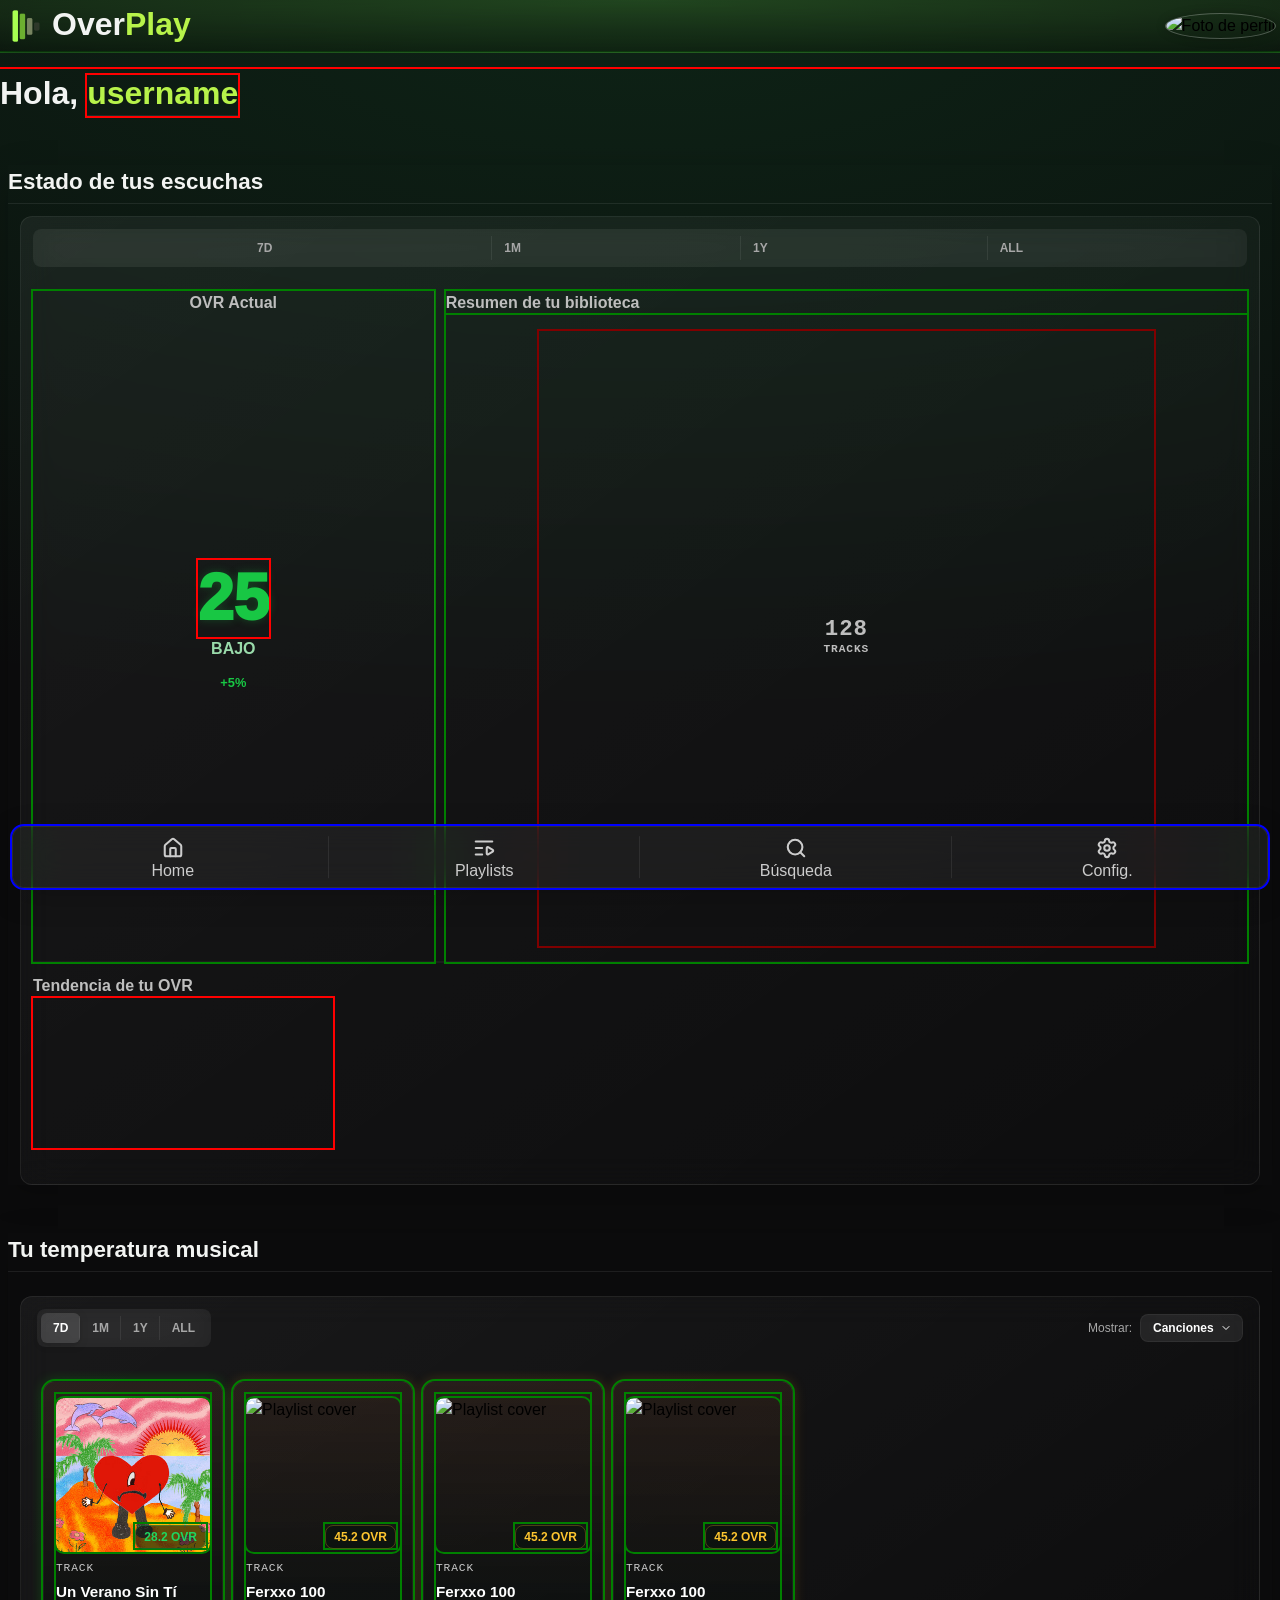
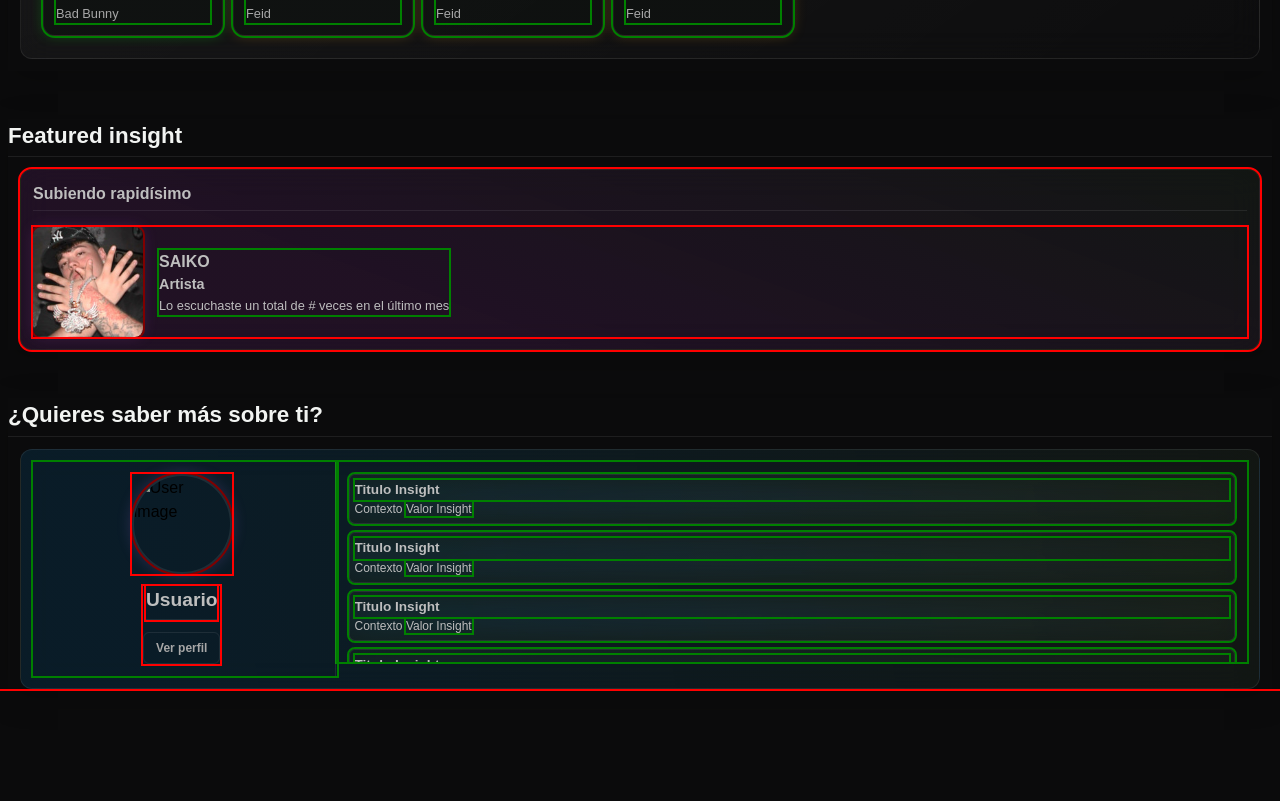
==== app/index.html @ 4d19c078 "feat: add ngrok HTTPS hosting and PWA support" ====
<!DOCTYPE html>
<html lang="es">

<head>
    <meta charset="UTF-8">
    <meta name="viewport" content="width=device-width, initial-scale=1.0">
    <title>OverPlay</title>
    <link rel="icon" href="data/icons/logo.png">

    <!-- iOS: icono para "Añadir a inicio" -->
    <link rel="apple-touch-icon" href="data/icons/logo-touch.png">
    <meta name="apple-mobile-web-app-capable" content="yes">
    <meta name="apple-mobile-web-app-status-bar-style" content="black">

    <!-- Android/Chrome: usa manifest -->
    <link rel="manifest" href="manifest.json">
    <meta name="theme-color" content="#0B0D0C">
    <meta name="mobile-web-app-capable" content="yes">

    <link rel="stylesheet" href="css/main.css?v=2.0">
    <!-- <link rel="stylesheet" href="https://cdnjs.cloudflare.com/ajax/libs/font-awesome/6.0.0/css/all.min.css"> -->
    <link href="https://fonts.googleapis.com/css2?family=Space+Grotesk:wght@500;800&display=swap" rel="stylesheet">
    <script src="https://cdn.jsdelivr.net/npm/chart.js"></script>
    <script src="js/script.js" defer></script>
</head>

<body>
    <section id="welcome-screen" class="screen">
        <!-- Pantalla de bienvenida. Se muestra solo al iniciar la app y sobre el contenido principal, por ello see deja fuera de app-container -->
        <div class="welcome-container">
            <div class="welcome-content">
                <h1>OverPlay</h1>
                <p>Control de Fatiga Musical</p>
                <button id="login-btn">Iniciar Sesión</button>
            </div>
        </div>
    </section>

    <div class="app-container"> <!-- Contenedor de todo el layout de la app -->
        <header>
            <div class="header-logo">
                <img src="./data/icons/logo-header.png" alt="OverPlay">
                <h1>Over<span class="brand">Play</span></h1>
            </div>
            <div class="header-profile">
                <img src="./data/user-profile.jpg" alt="Foto de perfil">
            </div>
        </header>
        <main>
            <section id="home-screen" class="screen active"> <!-- Pantalla de inicio -->
                <h1>Hola, <span id="user-name-h1" class="user-name">username</span></h1>
                <!-- Aquí irá el contenido de la pantalla de inicio -->
                <div id="overview" class="widget">
                    <h2>Estado de tus escuchas</h2>
                    <div class="overview-container">
                        <div id="overview-time-range" class="time-range-buttons">
                            <button class="time-range-btn" data-range="7d">7D</button>
                            <button class="time-range-btn" data-range="1m">1M</button>
                            <button class="time-range-btn" data-range="1y">1Y</button>
                            <button class="time-range-btn" data-range="all">ALL</button>
                        </div>
                        <div class="overview-grid">
                            <div class="ovr-overview"> <!-- Resumen del OVR -->
                                <h3>OVR Actual</h3>
                                <div class="ovr-overview-content"> <!-- OVR SCORE y descripción-->
                                    <span id="ovr-overview-score">25</span>
                                    <h4 id="ovr-overview-status">BAJO</h4>
                                    <span id="ovr-overview-evolution" class="tag"> +5%</span>
                                </div>
                            </div>

                            <div class="library-summary"> <!-- Resumen de la biblioteca del usuario -->
                                <h3>Resumen de tu biblioteca</h3>
                                <div class="library-graph">
                                    <div id="library-graph-label" class="label">
                                        <span id="library-graph-value">128</span>
                                        <span>tracks</span>
                                    </div>
                                    <!-- Gráfica de la biblioteca (grafico de tartas) -->
                                    <canvas id="library-graph-canvas"></canvas>
                                    <script>
                                        const libraryCtx = document
                                            .getElementById('library-graph-canvas')
                                            .getContext('2d');

                                        new Chart(libraryCtx, {
                                            type: 'doughnut',

                                            data: {
                                                labels: [
                                                    'Discovery',
                                                    'Fresh',
                                                    'Warning',
                                                    'Overplayed'
                                                ],

                                                datasets: [{
                                                    data: [2, 27, 19, 12],
                                                    borderWidth: 0.5,
                                                    backgroundColor: [
                                                        '#88dfff',
                                                        '#8aff99',
                                                        '#ffc952',
                                                        '#ff5353'
                                                    ],
                                                    borderColor: '#1a1a1a'

                                                }]
                                            },

                                            options: {
                                                responsive: true,
                                                maintainAspectRatio: false,

                                                plugins: {
                                                    legend: false
                                                }
                                            }
                                        });
                                    </script>
                                </div>
                            </div>

                        </div>

                        <div class="ovr-overview-graph"> <!-- Tendencia del OVR -->
                            <h3>Tendencia de tu OVR</h3>
                            <canvas id="ovr-overview-graph-canvas"></canvas>
                            <script>
                                const ovrCtx = document
                                    .getElementById('ovr-overview-graph-canvas')
                                    .getContext('2d');

                                new Chart(ovrCtx, {
                                    type: 'line',

                                    data: {
                                        labels: [
                                            '18 Ago',
                                            '19 Ago',
                                            '20 Ago',
                                            '21 Ago',
                                            '22 Ago',
                                            '23 Ago',
                                            '24 Ago',
                                            '25 Ago',
                                            '26 Ago',
                                            '27 Ago'
                                        ],

                                        datasets: [{
                                            label: 'OVR',
                                            data: [12, 53, 69, 73, 59, 41, 35, 28, 19, 25],

                                            borderWidth: 1,
                                            pointRadius: 3,
                                            pointHoverRadius: 5,

                                            tension: 0.2,

                                            fill: true
                                        }]
                                    },

                                    options: {
                                        responsive: true,
                                        maintainAspectRatio: false,

                                        scales: {
                                            y: {
                                                min: 0,
                                                max: 100
                                            }
                                        },

                                        plugins: {
                                            legend: {
                                                display: false
                                            }
                                        }
                                    }
                                });
                            </script>
                        </div>

                    </div>
                </div>

                <div id="musical-temperature" class="widget">
                    <h2>Tu temperatura musical</h2>
                    <div class="musical-temperature-content">
                        <div class="musical-temperature-controls">
                            <div id="mt-time-range" class="time-range-buttons">
                                <button class="time-range-btn active" data-range="7d">7D</button>
                                <button class="time-range-btn" data-range="1m">1M</button>
                                <button class="time-range-btn" data-range="1y">1Y</button>
                                <button class="time-range-btn" data-range="all">ALL</button>
                            </div>
                            <div class="musical-temperature-sort-button">
                                <label for="temperature-type">Mostrar:</label>

                                <select id="temperature-type">
                                    <option value="tracks">Canciones</option>
                                    <option value="artists">Artistas</option>
                                    <option value="albums">Álbumes</option>
                                </select>
                            </div>
                        </div>
                        <div class="carousel-container">
                            <!-- ESTOS ARTICLES SON TEMPORALES, JS COLOCARÁ LAS CARDS DESDE SU TEMPLATE CORRESPONDIENTE -->
                            <article class="media-card"> <!-- Placeholder playlist 1 -->
                                <div class="media-card-content">
                                    <div class="media-card-image">
                                        <div class="media-card-ovr">
                                            <span class="ovr-level">28.2 OVR</span>
                                        </div>
                                        <img src="./data/cover.jpg" alt="Playlist cover">
                                    </div>
                                    <span id="media-card-type" class="label">Track</span>
                                    <h3 class="media-card-title">Un Verano Sin Tí</h3>
                                    <p class="media-card-description">Bad Bunny</p>
                                </div>
                            </article>

                            <article id="warning" class="media-card"> <!-- Placeholder playlist 1 -->
                                <div class="media-card-content">
                                    <div class="media-card-image">
                                        <div class="media-card-ovr">
                                            <span class="ovr-level">45.2 OVR</span>
                                        </div>
                                        <img src="./data/cover2.jpg" alt="Playlist cover">
                                    </div>
                                    <span id="media-card-type" class="label">Track</span>
                                    <h3 class="media-card-title">Ferxxo 100</h3>
                                    <p class="media-card-description">Feid</p>
                                </div>
                            </article>
                            <article id="warning" class="media-card"> <!-- Placeholder playlist 1 -->
                                <div class="media-card-content">
                                    <div class="media-card-image">
                                        <div class="media-card-ovr">
                                            <span class="ovr-level">45.2 OVR</span>
                                        </div>
                                        <img src="./data/cover2.jpg" alt="Playlist cover">
                                    </div>
                                    <span id="media-card-type" class="label">Track</span>
                                    <h3 class="media-card-title">Ferxxo 100</h3>
                                    <p class="media-card-description">Feid</p>
                                </div>
                            </article>
                            <article id="warning" class="media-card"> <!-- Placeholder playlist 1 -->
                                <div class="media-card-content">
                                    <div class="media-card-image">
                                        <div class="media-card-ovr">
                                            <span class="ovr-level">45.2 OVR</span>
                                        </div>
                                        <img src="./data/cover2.jpg" alt="Playlist cover">
                                    </div>
                                    <span id="media-card-type" class="label">Track</span>
                                    <h3 class="media-card-title">Ferxxo 100</h3>
                                    <p class="media-card-description">Feid</p>
                                </div>
                            </article>
                        </div>
                    </div>
                </div>

                <div id="featured-insight" class="widget">
                    <h2>Featured insight</h2>
                    <div class="featured-insight-content">
                        <h3 class="featured-insight-title">Subiendo rapidísimo</h3>
                        <div class="featured-insight-info">
                            <div class="featured-insight-cover">
                                <img src="./data/artist.jpg" alt="Album/Playlist cover">
                            </div>
                            <div class="featured-insight-data">
                                <span class="featured-insight-data-title">SAIKO</span>
                                <span class="featured-insight-data-subtitle">Artista</span>
                                <span class="featured-insight-data-detail-1">Lo escuchaste un total de # veces en el
                                    último mes</span>
                                <!-- <button>Ver más</button> -->
                            </div>
                        </div>

                    </div>
                </div>

                <div id="profile-widget" class="widget">
                    <h2>¿Quieres saber más sobre ti?</h2>
                    <div class="profile-widget-content">
                        <div class="user-resume">
                            <div class="user-resume-image">
                                <img src="./data/user-profile.jpg" alt="User image">
                            </div>
                            <div class="user-resume-info">
                                <h3 class="user-resume-name user-name">Usuario</h3>
                                <button class="">Ver perfil</button>
                            </div>
                        </div>
                        <div class="user-insights">
                            <!-- ESTOS ARTICLES SON TEMPORALES, JS COLOCARÁ LAS CARDS DESDE SU TEMPLATE CORRESPONDIENTE -->
                            <article class="mini-insight">
                                <span class="insight-title">Titulo Insight</span>
                                <div class="insight-content">
                                    <span class="insight-context">Contexto</span>
                                    <span class="insight-value">Valor Insight</span>
                                </div>
                            </article>
                            <article class="mini-insight">
                                <span class="insight-title">Titulo Insight</span>
                                <div class="insight-content">
                                    <span class="insight-context">Contexto</span>
                                    <span class="insight-value">Valor Insight</span>
                                </div>
                            </article>
                            <article class="mini-insight">
                                <span class="insight-title">Titulo Insight</span>
                                <div class="insight-content">
                                    <span class="insight-context">Contexto</span>
                                    <span class="insight-value">Valor Insight</span>
                                </div>
                            </article>
                            <article class="mini-insight">
                                <span class="insight-title">Titulo Insight</span>
                                <div class="insight-content">
                                    <span class="insight-context">Contexto</span>
                                    <span class="insight-value">Valor Insight</span>
                                </div>
                            </article>
                        </div>
                    </div>
                </div>

            </section>

            <section id="playlists-screen" class="screen"> <!-- Pantalla de playlists -->
                <h1>Tus Playlists</h1>
                <div class="playlists-content">
                    <!-- A continuación se dejan 2  placeholder playlist para maquetar -->

                    <article class="media-card"> <!-- Placeholder playlist 1 -->
                        <div class="media-card-content">
                            <div class="media-card-image">
                                <img src="" alt="Playlist cover">
                            </div>
                            <h3 class="media-card-title">Nombre playlist</h3>
                            <p class="media-card-description">Descripción playlist</p>
                        </div>
                        <div class="media-card-ovr">
                            <span class="ovr-level">OVR</span>
                            <canvas class="media-card-ovr-canvas"></canvas>
                        </div>
                    </article>

                    <article class="media-card"> <!-- Placeholder playlist 2 -->
                        <div class="media-card-content">
                            <div class="media-card-image">
                                <img src="" alt="Playlist cover">
                            </div>
                            <h3 class="media-card-title">Nombre playlist</h3>
                            <p class="media-card-description">Descripción playlist</p>
                        </div>
                        <div class="media-card-ovr">
                            <span class="ovr-level">OVR</span>
                            <canvas class="media-card-ovr-canvas"></canvas>
                        </div>
                    </article>

                    <template id="media-card-template">
                        <article class="media-card">
                            <div class="media-card-content">
                                <div class="media-card-image">
                                    <img src="" alt="Playlist cover">
                                </div>
                                <h3 class="media-card-title">Nombre playlist</h3>
                                <p class="media-card-description">Descripción playlist</p>
                            </div>
                            <div class="media-card-ovr">
                                <span class="ovr-level">OVR</span>
                                <canvas class="media-card-ovr-canvas"></canvas>
                            </div>
                        </article>
                    </template>
                </div>
            </section>

            <section id="search-screen" class="screen"> <!-- Pantalla de búsqueda -->
                <h1>Búsqueda</h1>
                <div class="search-box">
                    <input id="search-input" type="search" placeholder="Buscar">
                    <button id="search-btn">Buscar</button>
                </div>
                <div class="search-results-list">
                    <template id="search-result-template">
                        <article class="search-result">
                            <div class="search-result-image-wrapper">
                                <img class="search-result-image" src="" alt="">
                            </div>

                            <div class="search-result-info">
                                <h3 class="search-result-title">Titulo</h3>
                                <p class="search-result-subtitle">Subtitulo</p>
                                <span class="search-result-type">Tipo</span>
                            </div>

                            <div class="search-result-ovr">
                                <span class="ovr-level">OVR</span>
                            </div>
                        </article>
                    </template>

                    <!-- Placeholders de search result para la maquetación -->
                    <article class="search-result">
                        <div class="search-result-image-wrapper">
                            <img class="search-result-image" src="" alt="">
                        </div>

                        <div class="search-result-info">
                            <h3 class="search-result-title">Titulo</h3>
                            <p class="search-result-subtitle">Subtitulo</p>
                            <span class="search-result-type">Tipo</span>
                        </div>

                        <div class="search-result-ovr">
                            <span class="ovr-level">OVR</span>
                        </div>
                    </article>

                    <article class="search-result">
                        <div class="search-result-image-wrapper">
                            <img class="search-result-image" src="" alt="">
                        </div>

                        <div class="search-result-info">
                            <h3 class="search-result-title">Titulo</h3>
                            <p class="search-result-subtitle">Subtitulo</p>
                            <span class="search-result-type">Tipo</span>
                        </div>

                        <div class="search-result-ovr">
                            <span class="ovr-level">OVR</span>
                        </div>
                    </article>

                </div>
            </section>

            <section id="settings-screen" class="screen">
                <!-- Pantalla de configuración. Esta sección está totalmente en formato placeholder hasta que se implemente el backend-->
                <div class="settings-content">
                    <h1 class="settings-main-title">Configuración</h1>


                    <div id="settings-account" class="widget">
                        <h2 class="widget-title">Cuenta</h2>
                        <div class="account-info">
                            <div class="account-avatar">
                                <img src="" alt="">
                            </div>
                            <div class="account-details">
                                <div class="account-name">Username</div>
                                <div class="account-status">Conectado con Spotify</div>
                            </div>
                        </div>
                        <div class="account-actions">
                            <button class="account-action-btn" id="logout-spotify-btn">Cerrar sesión con
                                Spotify</button>
                            <button class="account-action-btn" id="logout-overplay-btn">Cerrar sesión en
                                OverPlay</button>
                        </div>
                    </div>

                    <div id="settings-appearance" class="widget">
                        <h2 class="widget-title">Apariencia</h2>
                        <div class="appearance-options">
                            <!-- Por decidir-->
                        </div>
                    </div>

                    <div id="settings-data" class="widget">
                        <h2 class="widget-title">Datos</h2>
                        <button class="data-btn" id="export-data-btn">Exportar datos</button>
                        <button class="data-btn" id="import-data-btn">Importar datos</button>
                        <button class="data-btn" id="delete-data-btn">Eliminar datos</button>
                    </div>

                    <div id="settings-about" class="widget">
                        <h2 class="widget-title">Sobre OverPlay</h2>
                        <p>OverPlay es una aplicación de análisis de hábitos musicales.</p>
                        <p><a href="https://github.com/JoseNL27">Desarrollado por JoseNL27</a></p>
                        <p>Versión: 0.0.1 (Beta)</p>
                    </div>

                </div>
            </section>
        </main>
    </div>

    <section id="detail-modal" class="modal">
        <!-- EL DETAIL MODAL ENGLOBA CANCIONES, ARTISTAS Y ALBUMES -->
        <div class="modal-header">
            <button type="button" id="detail-modal-close-btn">X</button>
            <div class="modal-cover-wrapper">
                <img class="modal-cover" src="" alt="cover">
            </div>
            <h2 class="modal-title">Titulo</h2>
            <h3 class="modal-subtitle">Subtitulo</h3>
        </div>
        <div class="modal-content">
            <div class="modal-tabs">
                <button class="modal-tab-btn" data-tab="info">Información</button>
                <button class="modal-tab-btn" data-tab="stats">Estadísticas</button>
            </div>
            <div class="modal-tab-wrapper">
                <div id="tab-info" class="modal-tab-content">
                    <div id="detail-info" class="modal-info-grid">
                        <!-- Los valores que se muestran aquí son provisionales hasta que se revise el backend-->
                        <div class="modal-info-item">
                            <span class="modal-info-item-label">Fecha de creación:</span>
                            <span id="detail-creation-date" class="modal-info-item-value">XX/XX/XXXX</span>
                        </div>

                        <div class="modal-info-item">
                            <span class="modal-info-item-label">Fecha de última modificación:</span>
                            <span id="detail-last-modified" class="modal-info-item-value">XX/XX/XXXX</span>
                        </div>

                        <div class="modal-info-item">
                            <span class="modal-info-item-label">Descripción:</span>
                            <span id="detail-description" class="modal-info-item-value">Descripción</span>
                        </div>

                        <div class="modal-info-item">
                            <span class="modal-info-item-label">Tipo:</span>
                            <span id="detail-type" class="modal-info-item-value">Tipo</span>
                        </div>
                    </div>

                </div>
                <div id="tab-stats" class="modal-tab-content">
                    <!-- TODO : IMPLEMENTAR PESTAÑA DE ESTADÍSTICAS (GRÁFICAS ETC) CUANDO SE REVISE BACKEND -->

                </div>
            </div>
        </div>
    </section>

    <section id="playlist-modal" class="modal">
        <!-- Pantalla de playlists. la dejamos fuera de app-container para que se muestre sobre el contenido principal -->
        <div class="modal-header">
            <button type="button" id="playlist-modal-close-btn">X</button>
            <div class="modal-cover-wrapper">
                <img class="modal-cover" src="" alt="cover">
            </div>
            <h2 class="modal-title">Titulo</h2>
            <h3 class="modal-subtitle">Subtitulo</h3>
        </div>
        <div class="modal-content">
            <div class="modal-tabs">
                <button class="modal-tab-btn" data-tab="info">Información</button>
                <button class="modal-tab-btn" data-tab="songs">Canciones</button>
            </div>
            <div class="modal-tab-wrapper">
                <div id="tab-playlist-info" class="modal-tab-content active">

                    <div id="playlist-info" class="modal-info-grid">
                        <!-- Los valores que se muestran aquí son provisionales hasta que se revise el backend-->

                        <div class="modal-info-item">
                            <span class="modal-info-item-label">Creada por:</span>
                            <span id="modal-playlist-owner" class="modal-info-item-value">Username</span>
                        </div>

                        <div class="modal-info-item">
                            <span class="modal-info-item-label">Fecha de creación</span>
                            <span id="modal-playlist-creation-date" class="modal-info-item-value">XX/XX/XXXX</span>
                        </div>

                        <div class="modal-info-item">
                            <span class="modal-info-item-label">Canciones</span>
                            <span id="modal-playlist-track-count" class="modal-info-item-value">100</span>
                        </div>

                        <div class="modal-info-item">
                            <span class="modal-info-item-label">Duración</span>
                            <span id="modal-playlist-duration" class="modal-info-item-value">100</span>
                        </div>

                        <div class="modal-info-item">
                            <span class="modal-info-item-label">Popularidad</span>
                            <span id="modal-playlist-popularity" class="modal-info-item-value">100</span>
                        </div>

                    </div>

                </div>
                <div id="tab-playlist-songs" class="modal-tab-content">
                    <!--Reutilizo el componente de search-result para mostrar las canciones de la playlist. Pongo 2 placeholders abajo a modo de debug-->
                    <template id="search-result-template">
                        <article class="search-result">
                            <div class="search-result-image-wrapper">
                                <img class="search-result-image" src="" alt="">
                            </div>

                            <div class="search-result-info">
                                <h3 class="search-result-title">Titulo</h3>
                                <p class="search-result-subtitle">Subtitulo</p>
                            </div>

                            <div class="search-result-ovr">
                                <span class="ovr-level">OVR</span>
                            </div>
                        </article>

                    </template>

                    <article class="search-result">
                        <div class="search-result-image-wrapper">
                            <img class="search-result-image" src="" alt="">
                        </div>

                        <div class="search-result-info">
                            <h3 class="search-result-title">Titulo</h3>
                            <p class="search-result-subtitle">Subtitulo</p>
                        </div>

                        <div class="search-result-ovr">
                            <span class="ovr-level">OVR</span>
                        </div>
                    </article>

                    <article class="search-result">
                        <div class="search-result-image-wrapper">
                            <img class="search-result-image" src="" alt="">
                        </div>

                        <div class="search-result-info">
                            <h3 class="search-result-title">Titulo</h3>
                            <p class="search-result-subtitle">Subtitulo</p>
                        </div>

                        <div class="search-result-ovr">
                            <span class="ovr-level">OVR</span>
                        </div>
                    </article>

                </div>
            </div>
        </div>
    </section>

    <nav class="nav-bar">
        <!-- Barra de navegación. Se deja fuera de app-container para que se muestre sobre el contenido principal -->
        <span id="nav-home" class="nav-btn" data-screen="home-screen">Home</span>
        <span id="nav-playlists" class="nav-btn" data-screen="playlists-screen">Playlists</span>
        <span id="nav-search" class="nav-btn" data-screen="search-screen">Búsqueda</span>
        <span id="nav-settings" class="nav-btn" data-screen="settings-screen">Config.</span>
    </nav>

</body>

</html>
---- app/css/main.css ----
@import url("./base/reset.css");
@import url("./base/variables.css");
@import url("./base/typography.css");

@import url("./layout/app.css");
@import url("./layout/label.css");

@import url("./base/time-range-button.css");

@import url("./components/widget.css");
@import url("./components/modal.css");
@import url("./components/overview-widget.css");
@import url("./components/media-card.css");
@import url("./components/search-result.css");
@import url("./components/musical-temperature.css");
@import url("./components/profile-widget.css");
@import url("./components/featured-insight.css");
@import url("./components/navbar.css");

@import url("./screens/home.css");
@import url("./screens/playlists.css");
@import url("./screens/search.css");
@import url("./screens/settings.css");

@import url("./debug.css");
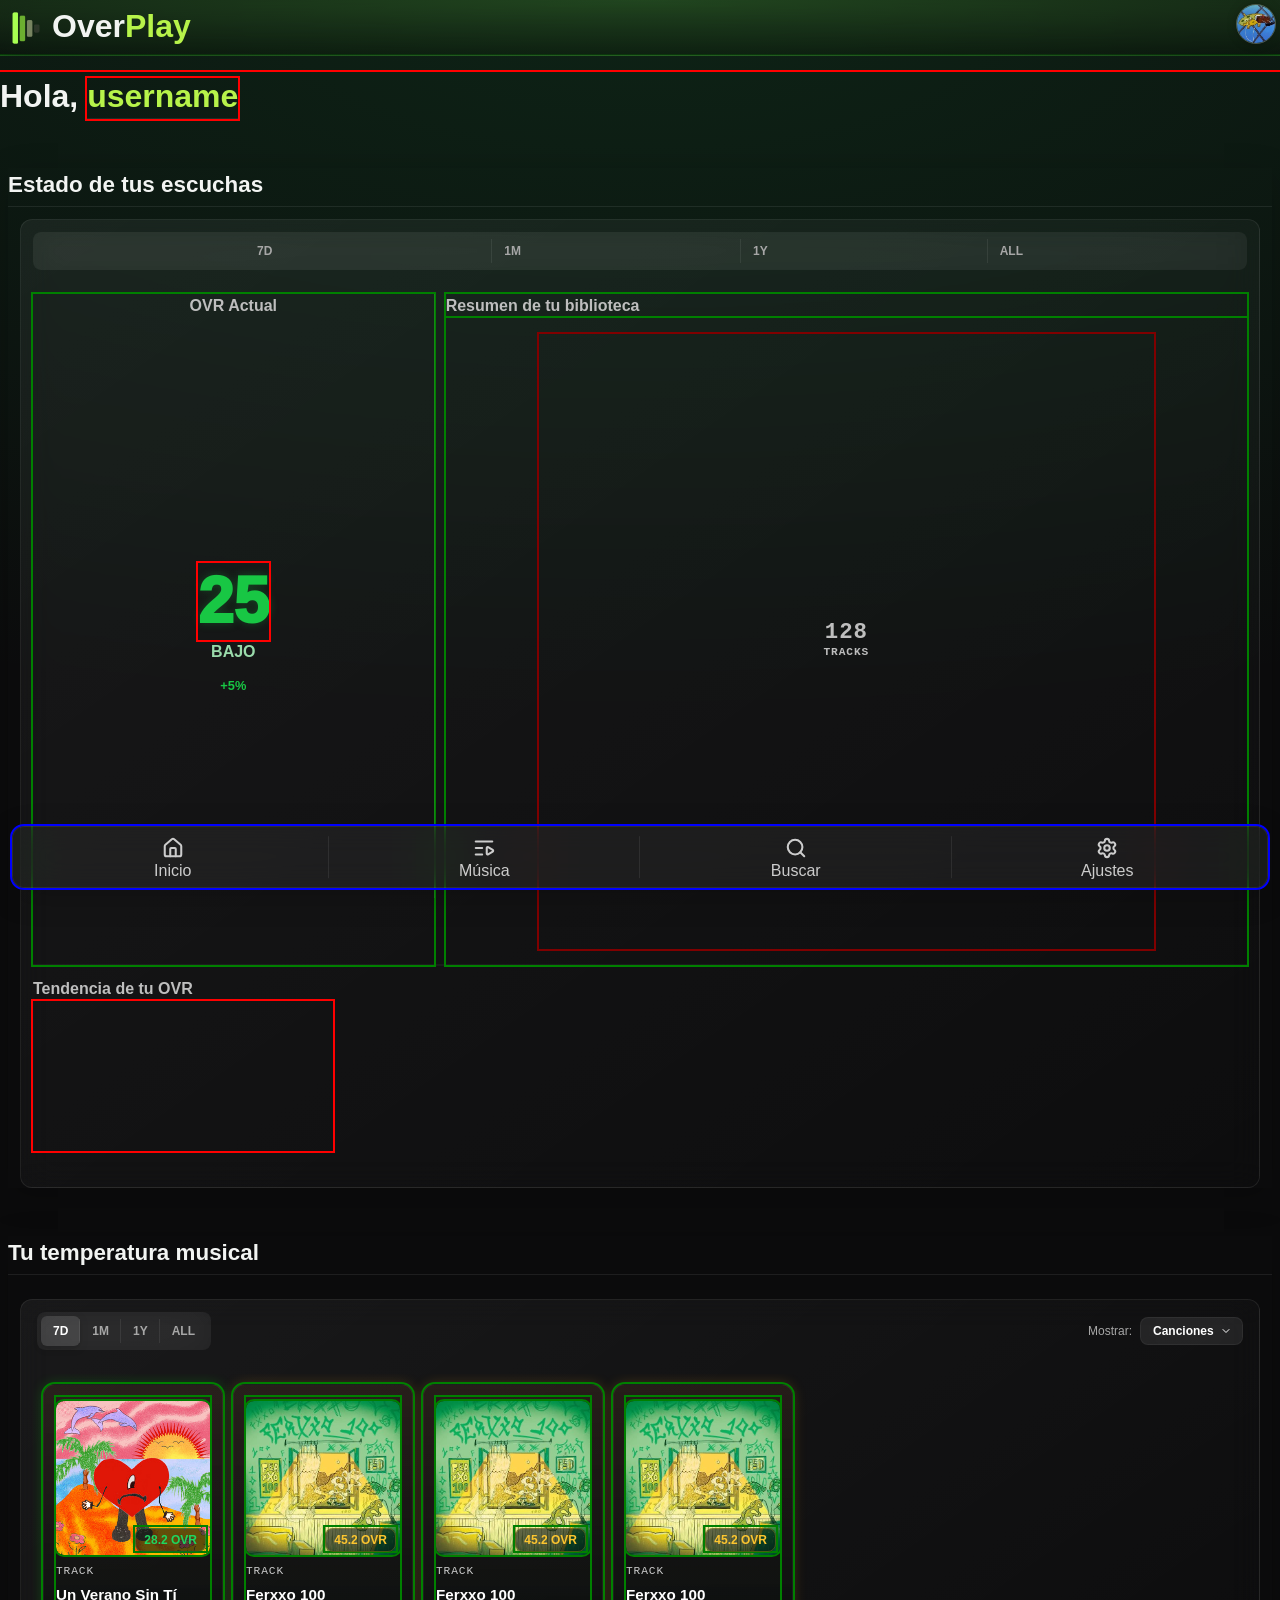
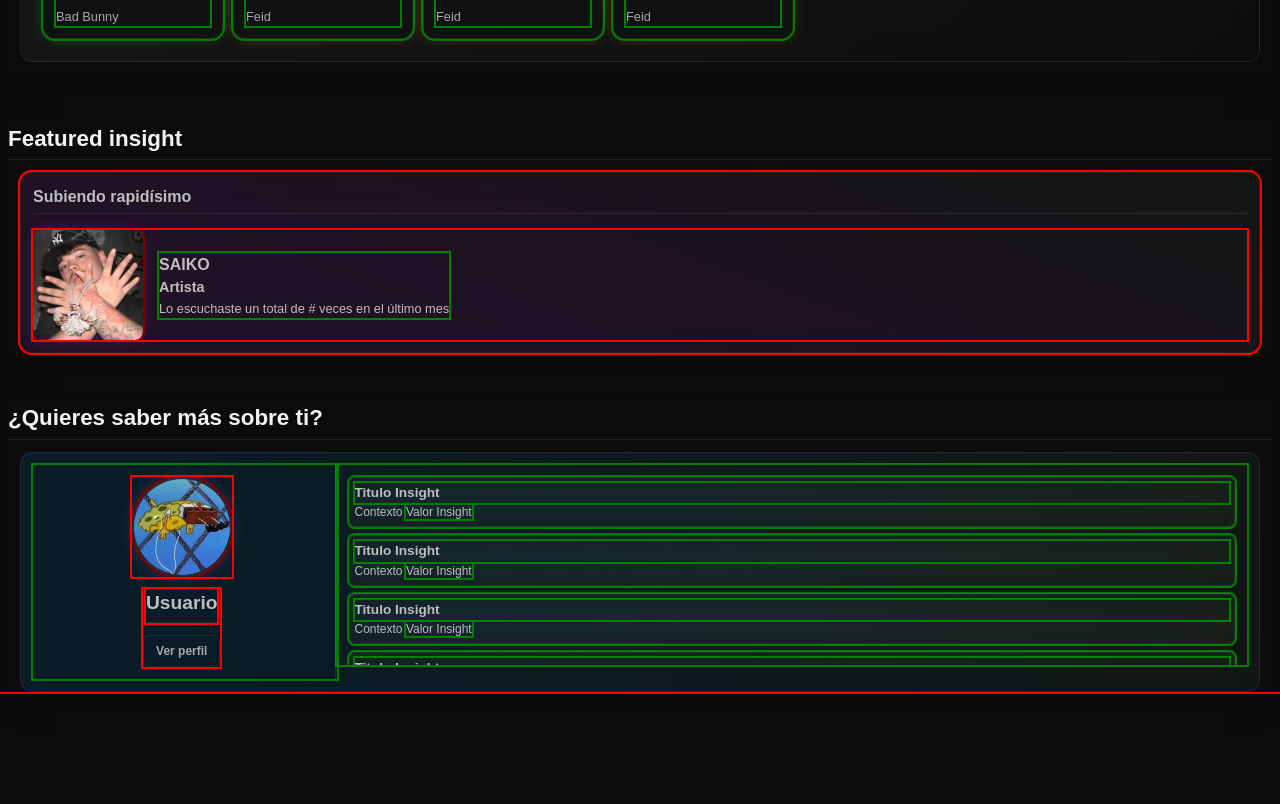
==== commit 1506200f: "refactor: rename data folder to assets and update navigation tabs" ====
--- a/app/index.html
+++ b/app/index.html
@@ -5,7 +5,7 @@
     <meta charset="UTF-8">
     <meta name="viewport" content="width=device-width, initial-scale=1.0">
     <title>OverPlay</title>
-    <link rel="icon" href="data/icons/logo.png">
+    <link rel="icon" href="assets/icons/logo.png">
 
     <!-- iOS: icono para "Añadir a inicio" -->
     <link rel="apple-touch-icon" href="data/icons/logo-touch.png">
@@ -39,11 +39,11 @@
     <div class="app-container"> <!-- Contenedor de todo el layout de la app -->
         <header>
             <div class="header-logo">
-                <img src="./data/icons/logo-header.png" alt="OverPlay">
+                <img src="./assets/icons/logo-header.png" alt="OverPlay">
                 <h1>Over<span class="brand">Play</span></h1>
             </div>
             <div class="header-profile">
-                <img src="./data/user-profile.jpg" alt="Foto de perfil">
+                <img src="./assets/user-profile.jpg" alt="Foto de perfil">
             </div>
         </header>
         <main>
@@ -214,7 +214,7 @@
                                         <div class="media-card-ovr">
                                             <span class="ovr-level">28.2 OVR</span>
                                         </div>
-                                        <img src="./data/cover.jpg" alt="Playlist cover">
+                                        <img src="./assets/cover.jpg" alt="Playlist cover">
                                     </div>
                                     <span id="media-card-type" class="label">Track</span>
                                     <h3 class="media-card-title">Un Verano Sin Tí</h3>
@@ -228,7 +228,7 @@
                                         <div class="media-card-ovr">
                                             <span class="ovr-level">45.2 OVR</span>
                                         </div>
-                                        <img src="./data/cover2.jpg" alt="Playlist cover">
+                                        <img src="./assets/cover2.jpg" alt="Playlist cover">
                                     </div>
                                     <span id="media-card-type" class="label">Track</span>
                                     <h3 class="media-card-title">Ferxxo 100</h3>
@@ -241,7 +241,7 @@
                                         <div class="media-card-ovr">
                                             <span class="ovr-level">45.2 OVR</span>
                                         </div>
-                                        <img src="./data/cover2.jpg" alt="Playlist cover">
+                                        <img src="./assets/cover2.jpg" alt="Playlist cover">
                                     </div>
                                     <span id="media-card-type" class="label">Track</span>
                                     <h3 class="media-card-title">Ferxxo 100</h3>
@@ -254,7 +254,7 @@
                                         <div class="media-card-ovr">
                                             <span class="ovr-level">45.2 OVR</span>
                                         </div>
-                                        <img src="./data/cover2.jpg" alt="Playlist cover">
+                                        <img src="./assets/cover2.jpg" alt="Playlist cover">
                                     </div>
                                     <span id="media-card-type" class="label">Track</span>
                                     <h3 class="media-card-title">Ferxxo 100</h3>
@@ -271,7 +271,7 @@
                         <h3 class="featured-insight-title">Subiendo rapidísimo</h3>
                         <div class="featured-insight-info">
                             <div class="featured-insight-cover">
-                                <img src="./data/artist.jpg" alt="Album/Playlist cover">
+                                <img src="./assets/artist.jpg" alt="Album/Playlist cover">
                             </div>
                             <div class="featured-insight-data">
                                 <span class="featured-insight-data-title">SAIKO</span>
@@ -290,7 +290,7 @@
                     <div class="profile-widget-content">
                         <div class="user-resume">
                             <div class="user-resume-image">
-                                <img src="./data/user-profile.jpg" alt="User image">
+                                <img src="./assets/user-profile.jpg" alt="User image">
                             </div>
                             <div class="user-resume-info">
                                 <h3 class="user-resume-name user-name">Usuario</h3>
@@ -651,10 +651,10 @@
 
     <nav class="nav-bar">
         <!-- Barra de navegación. Se deja fuera de app-container para que se muestre sobre el contenido principal -->
-        <span id="nav-home" class="nav-btn" data-screen="home-screen">Home</span>
-        <span id="nav-playlists" class="nav-btn" data-screen="playlists-screen">Playlists</span>
-        <span id="nav-search" class="nav-btn" data-screen="search-screen">Búsqueda</span>
-        <span id="nav-settings" class="nav-btn" data-screen="settings-screen">Config.</span>
+        <span id="nav-home" class="nav-btn" data-screen="home-screen">Inicio</span>
+        <span id="nav-playlists" class="nav-btn" data-screen="playlists-screen">Música</span>
+        <span id="nav-search" class="nav-btn" data-screen="search-screen">Buscar</span>
+        <span id="nav-settings" class="nav-btn" data-screen="settings-screen">Ajustes</span>
     </nav>
 
 </body>
--- a/app/css/main.css
+++ b/app/css/main.css
@@ -1,11 +1,11 @@
 @import url("./base/reset.css");
 @import url("./base/variables.css");
 @import url("./base/typography.css");
+@import url("./base/time-range-button.css");
 
 @import url("./layout/app.css");
 @import url("./layout/label.css");
 
-@import url("./base/time-range-button.css");
 
 @import url("./components/widget.css");
 @import url("./components/modal.css");
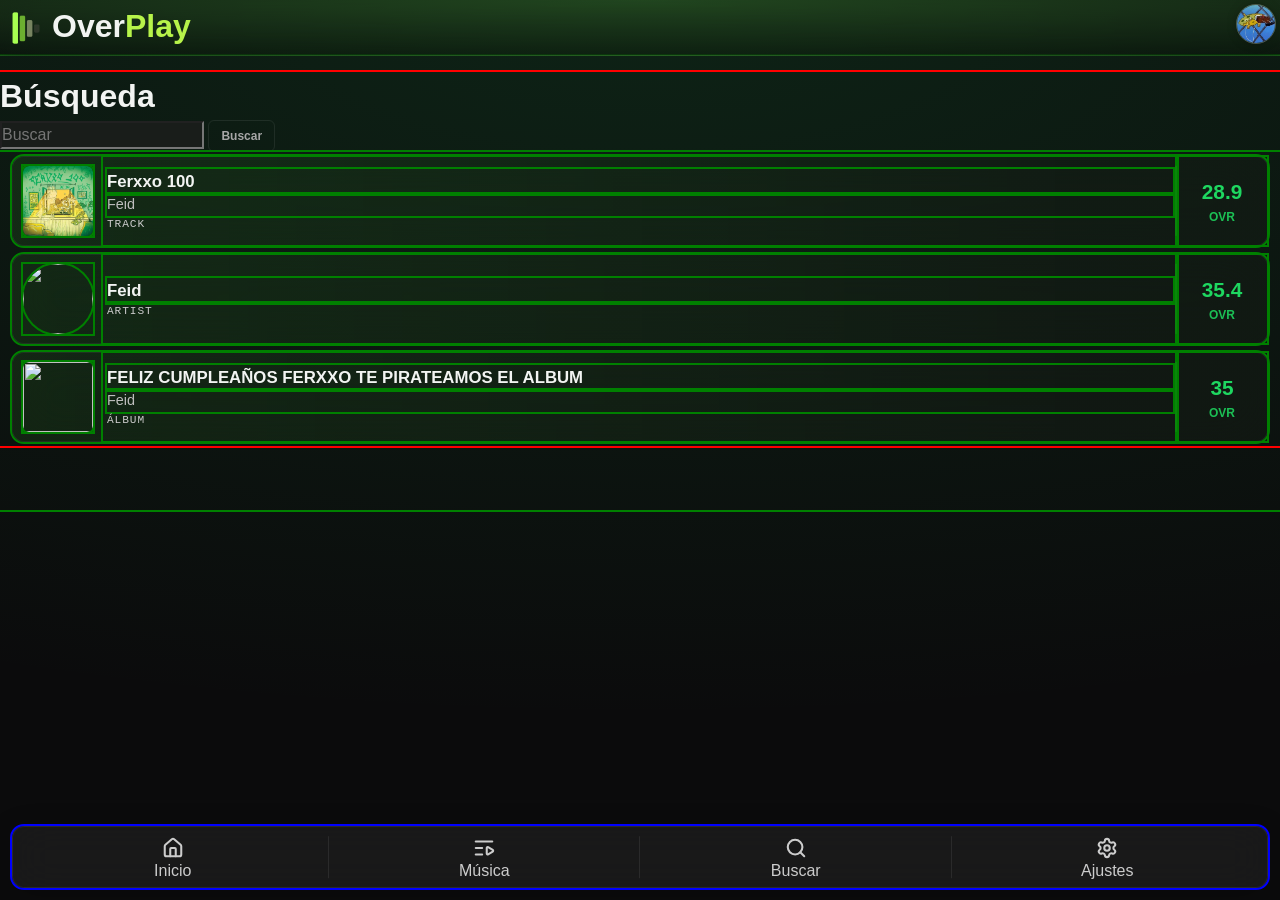
==== commit 014eb2e5: "feat(search): Search result item design" ====
--- a/app/index.html
+++ b/app/index.html
@@ -47,7 +47,7 @@
             </div>
         </header>
         <main>
-            <section id="home-screen" class="screen active"> <!-- Pantalla de inicio -->
+            <section id="home-screen" class="screen"> <!-- Pantalla de inicio -->
                 <h1>Hola, <span id="user-name-h1" class="user-name">username</span></h1>
                 <!-- Aquí irá el contenido de la pantalla de inicio -->
                 <div id="overview" class="widget">
@@ -384,7 +384,7 @@
                 </div>
             </section>
 
-            <section id="search-screen" class="screen"> <!-- Pantalla de búsqueda -->
+            <section id="search-screen" class="screen active"> <!-- Pantalla de búsqueda -->
                 <h1>Búsqueda</h1>
                 <div class="search-box">
                     <input id="search-input" type="search" placeholder="Buscar">
@@ -394,13 +394,13 @@
                     <template id="search-result-template">
                         <article class="search-result">
                             <div class="search-result-image-wrapper">
-                                <img class="search-result-image" src="" alt="">
+                                <img class="search-result-image" src="/assets/artist.jpg" alt="">
                             </div>
 
                             <div class="search-result-info">
-                                <h3 class="search-result-title">Titulo</h3>
-                                <p class="search-result-subtitle">Subtitulo</p>
-                                <span class="search-result-type">Tipo</span>
+                                <h3 class="search-result-title">SAIKO</h3>
+                                <p class="search-result-subtitle"></p>
+                                <span id="search-result-type" class="label">label</span>
                             </div>
 
                             <div class="search-result-ovr">
@@ -412,33 +412,52 @@
                     <!-- Placeholders de search result para la maquetación -->
                     <article class="search-result">
                         <div class="search-result-image-wrapper">
-                            <img class="search-result-image" src="" alt="">
+                            <img class="search-result-image" src="assets/cover2.jpg" alt="">
                         </div>
 
                         <div class="search-result-info">
-                            <h3 class="search-result-title">Titulo</h3>
-                            <p class="search-result-subtitle">Subtitulo</p>
-                            <span class="search-result-type">Tipo</span>
+                            <h3 class="search-result-title">Ferxxo 100</h3>
+                            <p class="search-result-subtitle">Feid</p>
+                            <span id="search-result-type" class="label">Track</span>
                         </div>
 
                         <div class="search-result-ovr">
-                            <span class="ovr-level">OVR</span>
+                            <span class="search-result-ovr-level">28.9</span>
+                            <span class="search-result-ovr-label">OVR</span>
                         </div>
                     </article>
 
                     <article class="search-result">
                         <div class="search-result-image-wrapper">
-                            <img class="search-result-image" src="" alt="">
+                            <img id="artist-img" class="search-result-image" src="/assets/1artist.jpg" alt="">
                         </div>
 
                         <div class="search-result-info">
-                            <h3 class="search-result-title">Titulo</h3>
-                            <p class="search-result-subtitle">Subtitulo</p>
-                            <span class="search-result-type">Tipo</span>
+                            <h3 class="search-result-title">Feid</h3>
+                            <p class="search-result-subtitle"></p>
+                            <span id="search-result-type" class="label">Artist</span>
                         </div>
 
                         <div class="search-result-ovr">
-                            <span class="ovr-level">OVR</span>
+                            <span class="search-result-ovr-level">35.4</span>
+                            <span class="search-result-ovr-label">OVR</span>
+                        </div>
+                    </article>
+
+                    <article class="search-result">
+                        <div class="search-result-image-wrapper">
+                            <img class="search-result-image" src="/assets/cover2.jpg" alt="">
+                        </div>
+
+                        <div class="search-result-info">
+                            <h3 class="search-result-title">FELIZ CUMPLEAÑOS FERXXO TE PIRATEAMOS EL ALBUM</h3>
+                            <p class="search-result-subtitle">Feid</p>
+                            <span id="search-result-type" class="label">Álbum</span>
+                        </div>
+
+                        <div class="search-result-ovr">
+                            <span class="search-result-ovr-level">35</span>
+                            <span class="search-result-ovr-label">OVR</span>
                         </div>
                     </article>
 
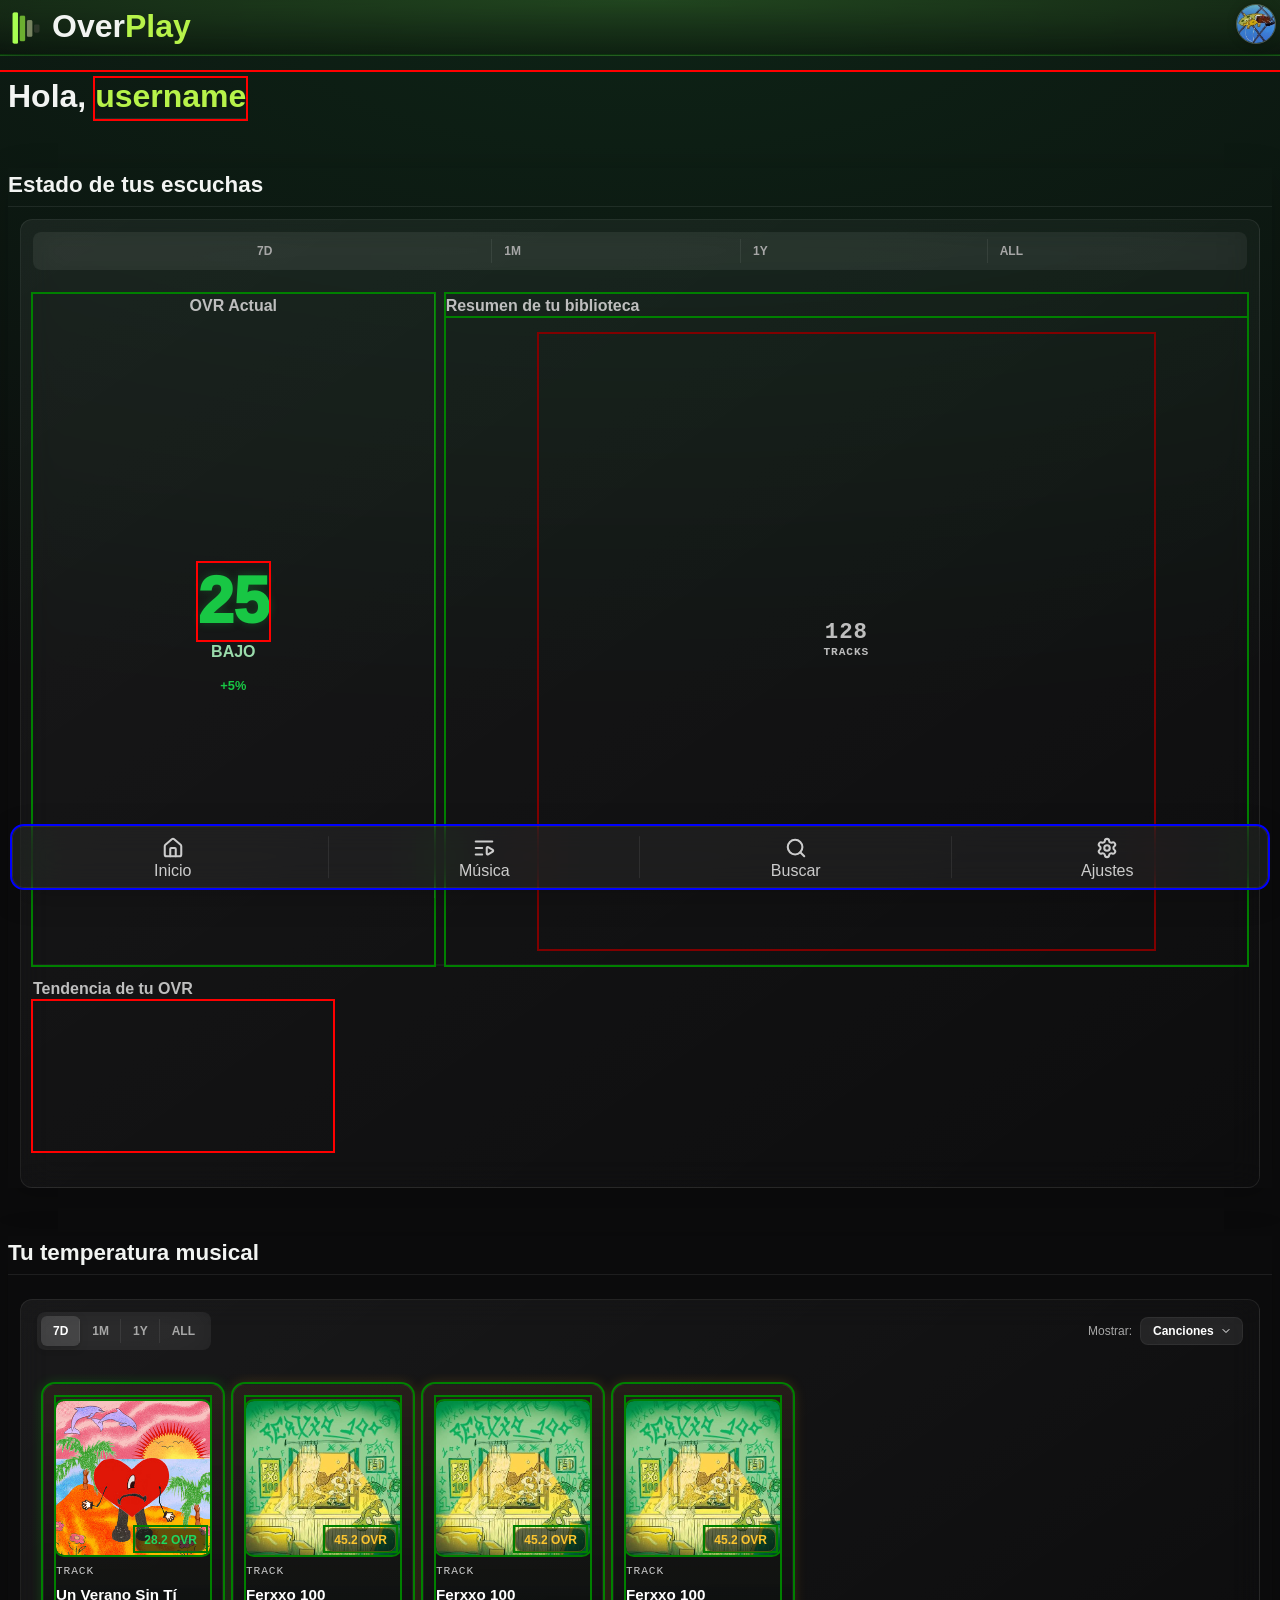
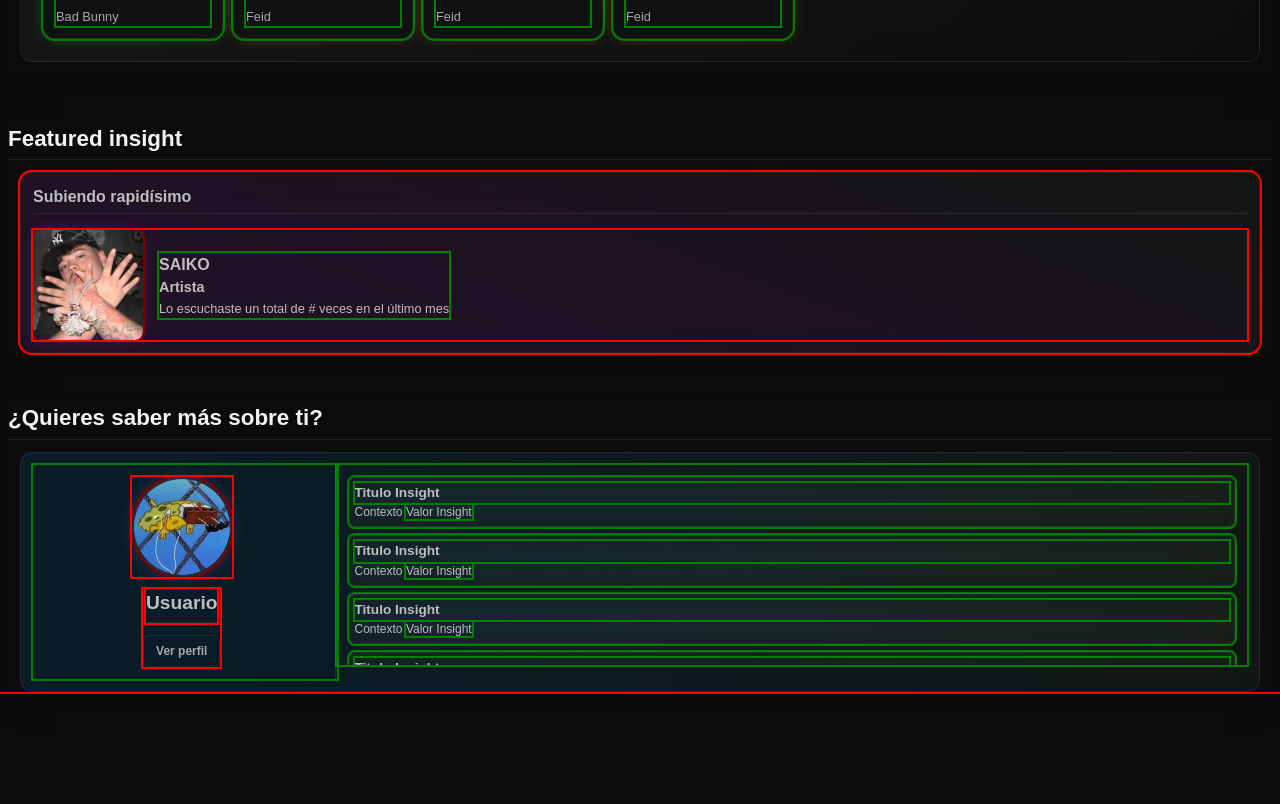
==== commit eae992c3: "feat(search): search screen general design" ====
--- a/app/index.html
+++ b/app/index.html
@@ -47,7 +47,7 @@
             </div>
         </header>
         <main>
-            <section id="home-screen" class="screen"> <!-- Pantalla de inicio -->
+            <section id="home-screen" class="screen active"> <!-- Pantalla de inicio -->
                 <h1>Hola, <span id="user-name-h1" class="user-name">username</span></h1>
                 <!-- Aquí irá el contenido de la pantalla de inicio -->
                 <div id="overview" class="widget">
@@ -384,13 +384,16 @@
                 </div>
             </section>
 
-            <section id="search-screen" class="screen active"> <!-- Pantalla de búsqueda -->
+            <section id="search-screen" class="screen"> <!-- Pantalla de búsqueda -->
                 <h1>Búsqueda</h1>
                 <div class="search-box">
                     <input id="search-input" type="search" placeholder="Buscar">
                     <button id="search-btn">Buscar</button>
                 </div>
                 <div class="search-results-list">
+                    <div class="search-results-header">
+                        <h2>Resultados de la búsqueda de "<span id="searched-query">Ferxxo</span>"</h2>
+                    </div>
                     <template id="search-result-template">
                         <article class="search-result">
                             <div class="search-result-image-wrapper">
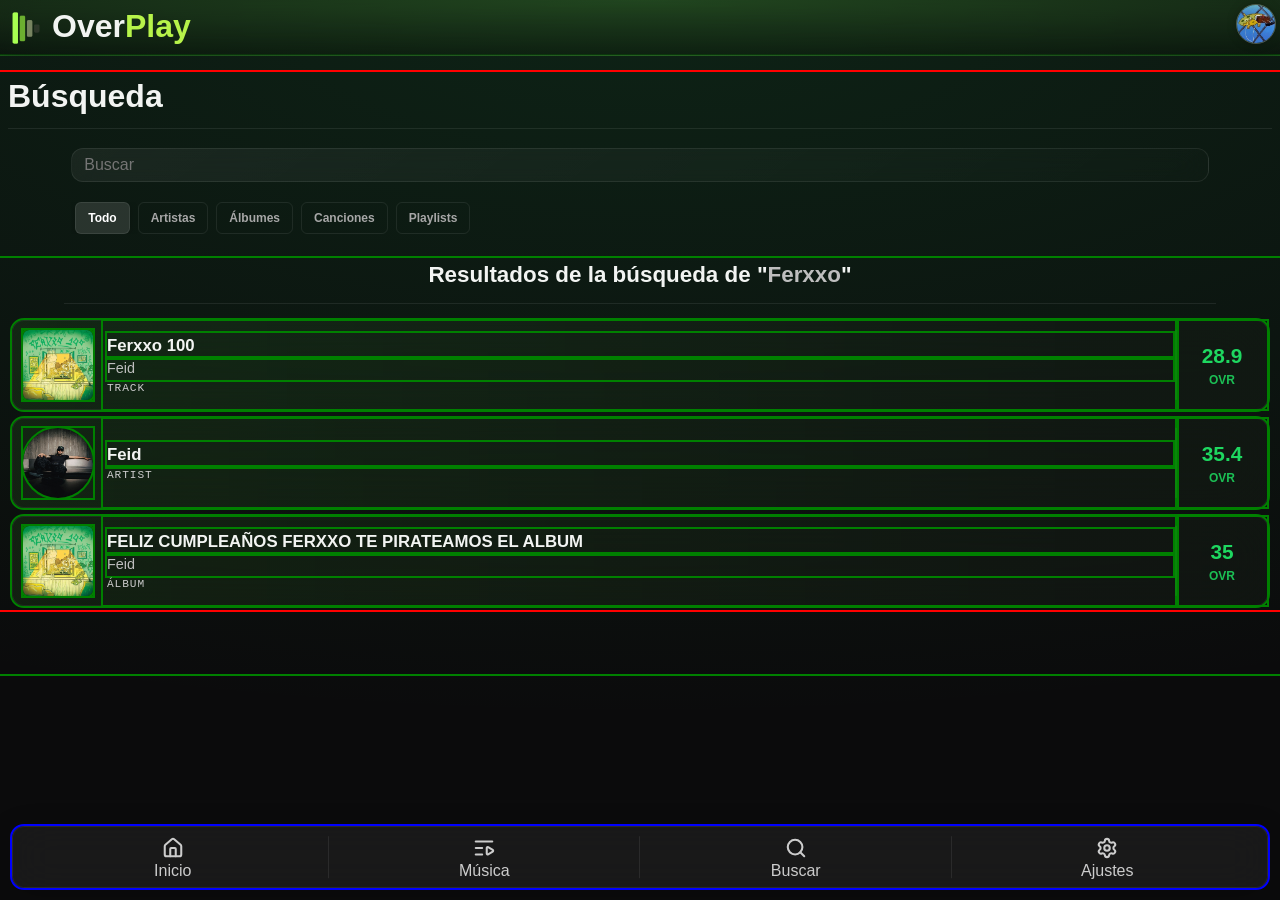
==== commit 7a9bff4f: "feat(search): search screen design complete" ====
--- a/app/index.html
+++ b/app/index.html
@@ -47,7 +47,7 @@
             </div>
         </header>
         <main>
-            <section id="home-screen" class="screen active"> <!-- Pantalla de inicio -->
+            <section id="home-screen" class="screen"> <!-- Pantalla de inicio -->
                 <h1>Hola, <span id="user-name-h1" class="user-name">username</span></h1>
                 <!-- Aquí irá el contenido de la pantalla de inicio -->
                 <div id="overview" class="widget">
@@ -384,11 +384,18 @@
                 </div>
             </section>
 
-            <section id="search-screen" class="screen"> <!-- Pantalla de búsqueda -->
+            <section id="search-screen" class="screen active"> <!-- Pantalla de búsqueda -->
                 <h1>Búsqueda</h1>
                 <div class="search-box">
                     <input id="search-input" type="search" placeholder="Buscar">
-                    <button id="search-btn">Buscar</button>
+
+                    <div class="search-filters">
+                        <button class="search-filter-btn active" id="search-filter-all">Todo</button>
+                        <button class="search-filter-btn" id="search-filter-artists">Artistas</button>
+                        <button class="search-filter-btn" id="search-filter-albums">Álbumes</button>
+                        <button class="search-filter-btn" id="search-filter-tracks">Canciones</button>
+                        <button class="search-filter-btn" id="search-filter-playlists">Playlists</button>
+                    </div>
                 </div>
                 <div class="search-results-list">
                     <div class="search-results-header">
@@ -401,9 +408,9 @@
                             </div>
 
                             <div class="search-result-info">
-                                <h3 class="search-result-title">SAIKO</h3>
-                                <p class="search-result-subtitle"></p>
-                                <span id="search-result-type" class="label">label</span>
+                                <h3 class="search-result-title">Titulo</h3>
+                                <p class="search-result-subtitle">Subtitulo</p>
+                                <span id="search-result-type" class="label">Label</span>
                             </div>
 
                             <div class="search-result-ovr">
@@ -432,7 +439,7 @@
 
                     <article class="search-result">
                         <div class="search-result-image-wrapper">
-                            <img id="artist-img" class="search-result-image" src="/assets/1artist.jpg" alt="">
+                            <img id="artist-img" class="search-result-image" src="assets/1artist.jpg" alt="">
                         </div>
 
                         <div class="search-result-info">
@@ -449,7 +456,7 @@
 
                     <article class="search-result">
                         <div class="search-result-image-wrapper">
-                            <img class="search-result-image" src="/assets/cover2.jpg" alt="">
+                            <img class="search-result-image" src="assets/cover2.jpg" alt="">
                         </div>
 
                         <div class="search-result-info">
--- a/app/css/main.css
+++ b/app/css/main.css
@@ -2,6 +2,7 @@
 @import url("./base/variables.css");
 @import url("./base/typography.css");
 @import url("./base/time-range-button.css");
+@import url("./base/button.css");
 
 @import url("./layout/app.css");
 @import url("./layout/label.css");
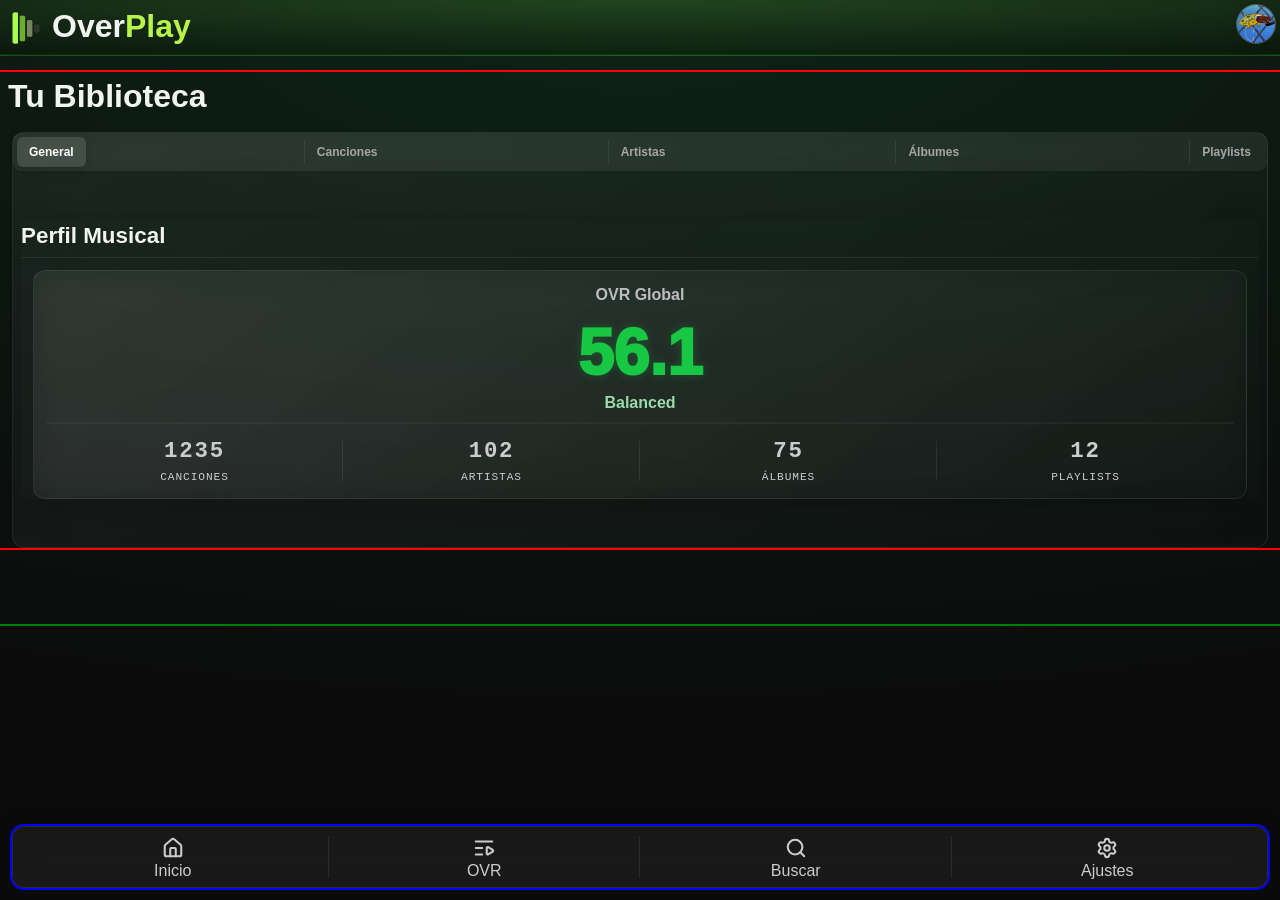
==== commit 7778d947: "feat(ovr): ovr screen design start" ====
--- a/app/index.html
+++ b/app/index.html
@@ -53,18 +53,18 @@
                 <div id="overview" class="widget">
                     <h2>Estado de tus escuchas</h2>
                     <div class="overview-container">
-                        <div id="overview-time-range" class="time-range-buttons">
-                            <button class="time-range-btn" data-range="7d">7D</button>
-                            <button class="time-range-btn" data-range="1m">1M</button>
-                            <button class="time-range-btn" data-range="1y">1Y</button>
-                            <button class="time-range-btn" data-range="all">ALL</button>
+                        <div id="overview-time-range" class="tab-buttons">
+                            <button class="tab-btn active" data-range="7d">7D</button>
+                            <button class="tab-btn" data-range="1m">1M</button>
+                            <button class="tab-btn" data-range="1y">1Y</button>
+                            <button class="tab-btn" data-range="all">ALL</button>
                         </div>
                         <div class="overview-grid">
                             <div class="ovr-overview"> <!-- Resumen del OVR -->
                                 <h3>OVR Actual</h3>
                                 <div class="ovr-overview-content"> <!-- OVR SCORE y descripción-->
-                                    <span id="ovr-overview-score">25</span>
-                                    <h4 id="ovr-overview-status">BAJO</h4>
+                                    <span id="ovr-overview-score" class="ovr-value">25</span>
+                                    <h4 id="ovr-overview-status" class="ovr-status">BAJO</h4>
                                     <span id="ovr-overview-evolution" class="tag"> +5%</span>
                                 </div>
                             </div>
@@ -190,11 +190,11 @@
                     <h2>Tu temperatura musical</h2>
                     <div class="musical-temperature-content">
                         <div class="musical-temperature-controls">
-                            <div id="mt-time-range" class="time-range-buttons">
-                                <button class="time-range-btn active" data-range="7d">7D</button>
-                                <button class="time-range-btn" data-range="1m">1M</button>
-                                <button class="time-range-btn" data-range="1y">1Y</button>
-                                <button class="time-range-btn" data-range="all">ALL</button>
+                            <div id="mt-time-range" class="tab-buttons">
+                                <button class="tab-btn active" data-range="7d">7D</button>
+                                <button class="tab-btn" data-range="1m">1M</button>
+                                <button class="tab-btn" data-range="1y">1Y</button>
+                                <button class="tab-btn" data-range="all">ALL</button>
                             </div>
                             <div class="musical-temperature-sort-button">
                                 <label for="temperature-type">Mostrar:</label>
@@ -333,58 +333,57 @@
 
             </section>
 
-            <section id="playlists-screen" class="screen"> <!-- Pantalla de playlists -->
-                <h1>Tus Playlists</h1>
-                <div class="playlists-content">
-                    <!-- A continuación se dejan 2  placeholder playlist para maquetar -->
-
-                    <article class="media-card"> <!-- Placeholder playlist 1 -->
-                        <div class="media-card-content">
-                            <div class="media-card-image">
-                                <img src="" alt="Playlist cover">
-                            </div>
-                            <h3 class="media-card-title">Nombre playlist</h3>
-                            <p class="media-card-description">Descripción playlist</p>
-                        </div>
-                        <div class="media-card-ovr">
-                            <span class="ovr-level">OVR</span>
-                            <canvas class="media-card-ovr-canvas"></canvas>
-                        </div>
-                    </article>
-
-                    <article class="media-card"> <!-- Placeholder playlist 2 -->
-                        <div class="media-card-content">
-                            <div class="media-card-image">
-                                <img src="" alt="Playlist cover">
-                            </div>
-                            <h3 class="media-card-title">Nombre playlist</h3>
-                            <p class="media-card-description">Descripción playlist</p>
-                        </div>
-                        <div class="media-card-ovr">
-                            <span class="ovr-level">OVR</span>
-                            <canvas class="media-card-ovr-canvas"></canvas>
-                        </div>
-                    </article>
-
-                    <template id="media-card-template">
-                        <article class="media-card">
-                            <div class="media-card-content">
-                                <div class="media-card-image">
-                                    <img src="" alt="Playlist cover">
-                                </div>
-                                <h3 class="media-card-title">Nombre playlist</h3>
-                                <p class="media-card-description">Descripción playlist</p>
-                            </div>
-                            <div class="media-card-ovr">
-                                <span class="ovr-level">OVR</span>
-                                <canvas class="media-card-ovr-canvas"></canvas>
-                            </div>
-                        </article>
-                    </template>
+            <section id="library-screen" class="screen active"> <!-- Pantalla de playlists -->
+                <h1>Tu Biblioteca</h1>
+                <div class="library-wrapper">
+                    <div id="library-tabs" class="tab-buttons">
+                        <button class="tab-btn active" data-range="all">General</button>
+                        <button class="tab-btn" data-range="tracks">Canciones</button>
+                        <button class="tab-btn" data-range="artists">Artistas</button>
+                        <button class="tab-btn" data-range="albums">Álbumes</button>
+                        <button class="tab-btn" data-range="playlists">Playlists</button>
+                    </div>
+                    <div class="library-content">
+                        <div id="musical-profile" class="widget">
+                            <h2>Perfil Musical</h2>
+                            <div class="musical-profile-content">
+                                <div class="musical-profile-header">
+                                    <h3>OVR Global</h3>
+                                    <div class="ovr-container">
+                                        <span class="ovr-value">56.1</span>
+                                        <span class="ovr-status">Balanced</span>
+                                    </div>
+                                </div>
+                                <div class="musical-profile-stats">
+                                    <div id="tracks-stats" class="category-stat">
+                                        <span id="tracks-count" class="label">1235</span>
+                                        <span class="label">Canciones</span>
+                                    </div>
+                                    <div id="artists-stats" class="category-stat">
+                                        <span id="artists-count" class="label">102</span>
+                                        <span class="label">Artistas</span>
+                                    </div>
+                                    <div id="albums-stats" class="category-stat">
+                                        <span id="albums-count" class="label">75</span>
+                                        <span class="label">Álbumes</span>
+                                    </div>
+                                    <div id="playlists-stats" class="category-stat">
+                                        <span id="playlists-count" class="label">12</span>
+                                        <span class="label">Playlists</span>
+                                    </div>
+
+                                </div>
+
+                            </div>
+
+                        </div>
+
+                    </div>
+
                 </div>
             </section>
 
-            <section id="search-screen" class="screen active"> <!-- Pantalla de búsqueda -->
+            <section id="search-screen" class="screen"> <!-- Pantalla de búsqueda -->
                 <h1>Búsqueda</h1>
                 <div class="search-box">
                     <input id="search-input" type="search" placeholder="Buscar">
@@ -681,7 +680,7 @@
     <nav class="nav-bar">
         <!-- Barra de navegación. Se deja fuera de app-container para que se muestre sobre el contenido principal -->
         <span id="nav-home" class="nav-btn" data-screen="home-screen">Inicio</span>
-        <span id="nav-playlists" class="nav-btn" data-screen="playlists-screen">Música</span>
+        <span id="nav-library" class="nav-btn" data-screen="library-screen">OVR</span>
         <span id="nav-search" class="nav-btn" data-screen="search-screen">Buscar</span>
         <span id="nav-settings" class="nav-btn" data-screen="settings-screen">Ajustes</span>
     </nav>
--- a/app/css/main.css
+++ b/app/css/main.css
@@ -3,6 +3,7 @@
 @import url("./base/typography.css");
 @import url("./base/time-range-button.css");
 @import url("./base/button.css");
+@import url("./base/ovr-value.css");
 
 @import url("./layout/app.css");
 @import url("./layout/label.css");
@@ -19,7 +20,7 @@
 @import url("./components/navbar.css");
 
 @import url("./screens/home.css");
-@import url("./screens/playlists.css");
+@import url("./screens/library.css");
 @import url("./screens/search.css");
 @import url("./screens/settings.css");
 
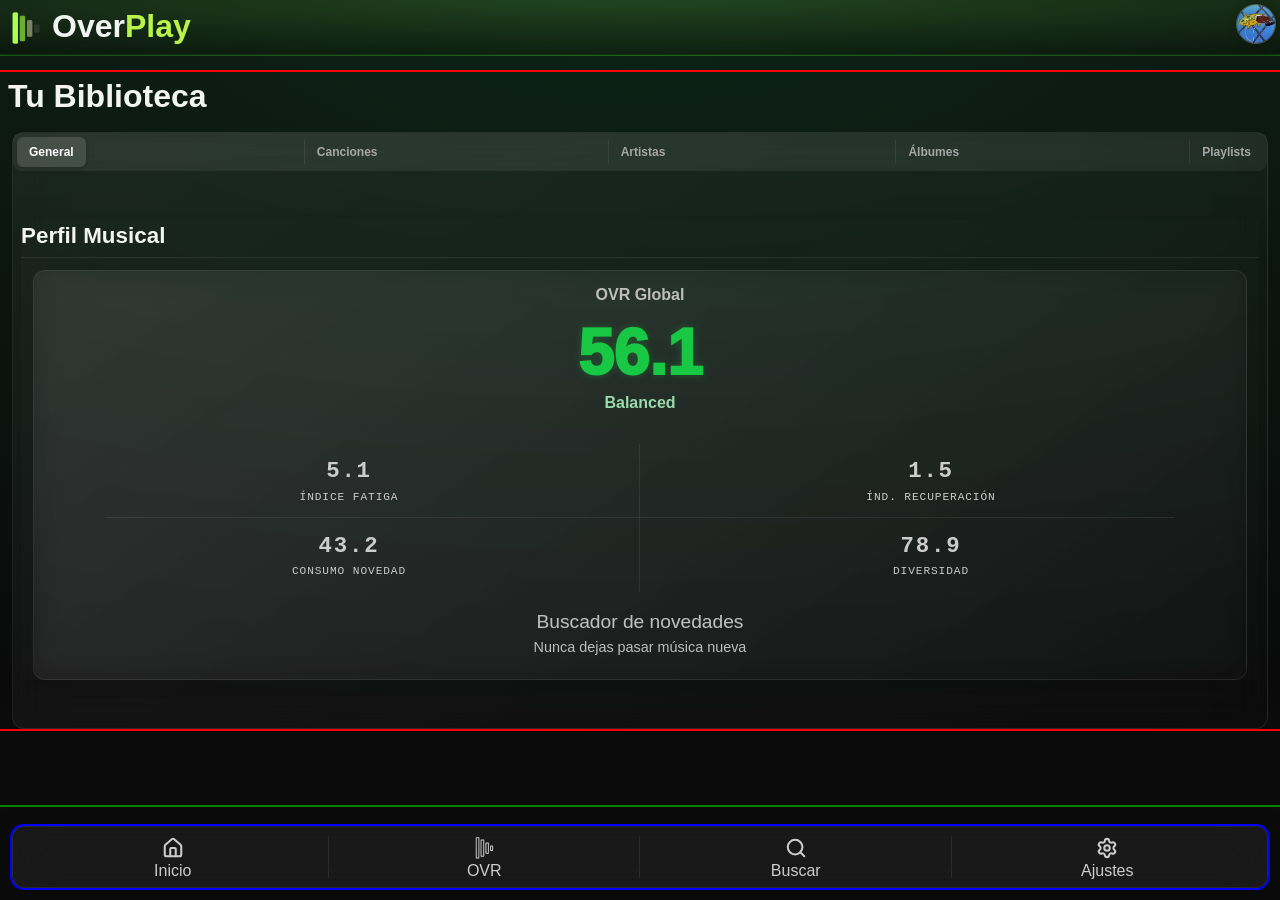
==== commit 4099b4ce: "feat(library): musical profile widget" ====
--- a/app/index.html
+++ b/app/index.html
@@ -354,7 +354,31 @@
                                         <span class="ovr-status">Balanced</span>
                                     </div>
                                 </div>
-                                <div class="musical-profile-stats">
+                                <div class="musical-profile-metrics">
+                                    <div class="musical-profile-metric">
+                                        <span id="fatigue-index" class="label">5.1</span>
+                                        <span class="label">Índice Fatiga</span>
+                                    </div>
+                                    <div class="musical-profile-metric">
+                                        <span id="recovery-index" class="label">1.5</span>
+                                        <span class="label">Índ. Recuperación</span>
+                                    </div>
+                                    <div class="musical-profile-metric">
+                                        <span id="novelty-consumption" class="label">43.2</span>
+                                        <span class="label">Consumo Novedad</span>
+                                    </div>
+                                    <div class="musical-profile-metric">
+                                        <span id="diversity-index" class="label">78.9</span>
+                                        <span class="label">Diversidad</span>
+                                    </div>
+                                </div>
+
+                                <div class="musical-profile-breakdown">
+                                    <h3>Buscador de novedades</h3>
+                                    <p>Nunca dejas pasar música nueva</p>
+                                </div>
+
+                                <!-- <div class="musical-profile-stats">
                                     <div id="tracks-stats" class="category-stat">
                                         <span id="tracks-count" class="label">1235</span>
                                         <span class="label">Canciones</span>
@@ -372,7 +396,7 @@
                                         <span class="label">Playlists</span>
                                     </div>
 
-                                </div>
+                                </div> -->
 
                             </div>
 
--- a/app/css/main.css
+++ b/app/css/main.css
@@ -11,12 +11,13 @@
 
 @import url("./components/widget.css");
 @import url("./components/modal.css");
-@import url("./components/overview-widget.css");
+@import url("./components/home-screen/overview-widget.css");
 @import url("./components/media-card.css");
 @import url("./components/search-result.css");
-@import url("./components/musical-temperature.css");
-@import url("./components/profile-widget.css");
-@import url("./components/featured-insight.css");
+@import url("./components/home-screen/musical-temperature.css");
+@import url("./components/home-screen/profile-widget.css");
+@import url("./components/home-screen/featured-insight.css");
+@import url("./components/library-screen/musical-profile.css");
 @import url("./components/navbar.css");
 
 @import url("./screens/home.css");
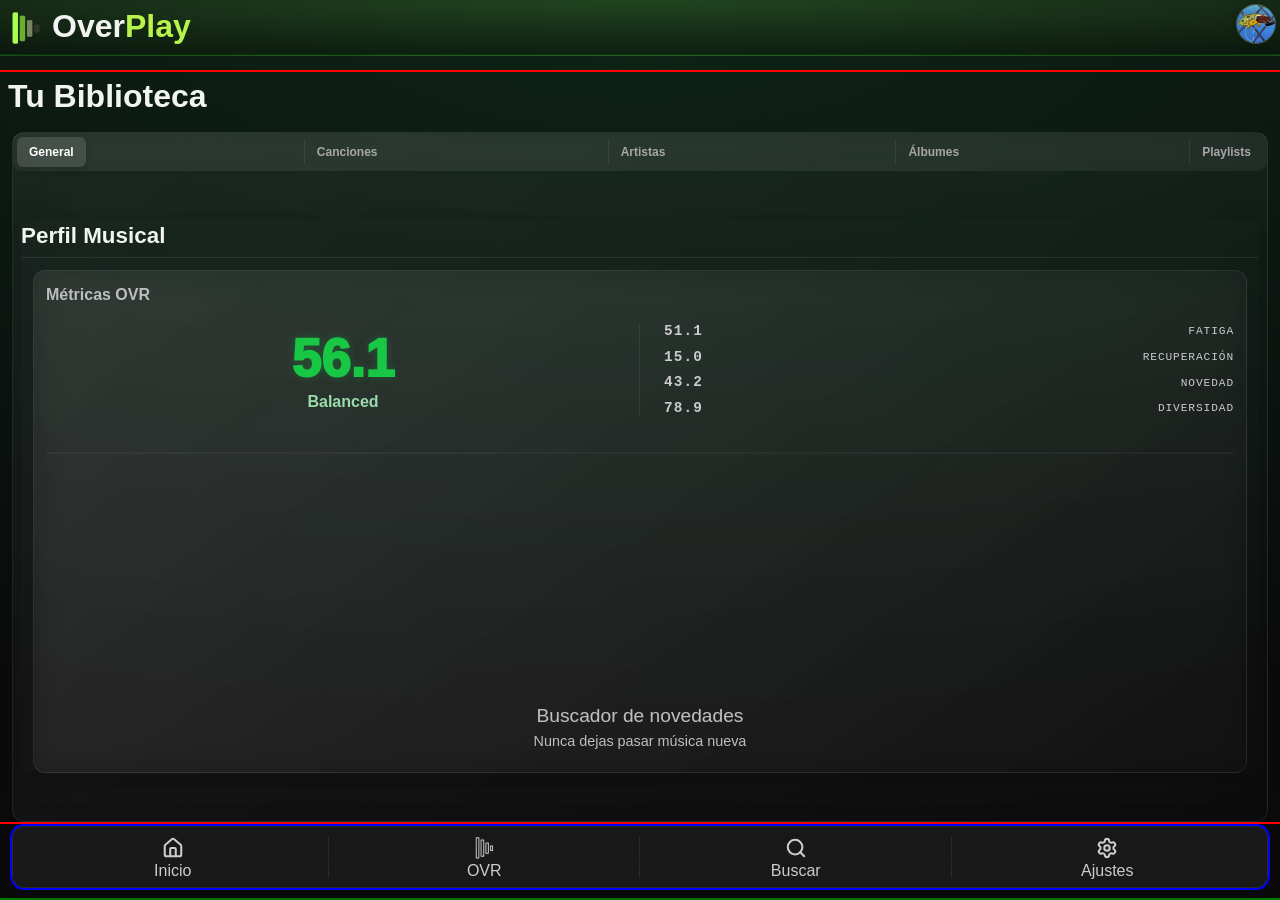
==== commit 94f2e03b: "feat(library): ovr metrics added" ====
--- a/app/index.html
+++ b/app/index.html
@@ -347,30 +347,101 @@
                         <div id="musical-profile" class="widget">
                             <h2>Perfil Musical</h2>
                             <div class="musical-profile-content">
+                                <h3>Métricas OVR</h3>
                                 <div class="musical-profile-header">
-                                    <h3>OVR Global</h3>
                                     <div class="ovr-container">
                                         <span class="ovr-value">56.1</span>
                                         <span class="ovr-status">Balanced</span>
                                     </div>
-                                </div>
-                                <div class="musical-profile-metrics">
-                                    <div class="musical-profile-metric">
-                                        <span id="fatigue-index" class="label">5.1</span>
-                                        <span class="label">Índice Fatiga</span>
-                                    </div>
-                                    <div class="musical-profile-metric">
-                                        <span id="recovery-index" class="label">1.5</span>
-                                        <span class="label">Índ. Recuperación</span>
-                                    </div>
-                                    <div class="musical-profile-metric">
-                                        <span id="novelty-consumption" class="label">43.2</span>
-                                        <span class="label">Consumo Novedad</span>
-                                    </div>
-                                    <div class="musical-profile-metric">
-                                        <span id="diversity-index" class="label">78.9</span>
-                                        <span class="label">Diversidad</span>
-                                    </div>
+                                    <div class="ovr-metrics">
+                                        <div class="ovr-fatigue-container">
+                                            <span id="ovr-fatigue" class="label">51.1</span>
+                                            <span class="label">Fatiga</span>
+                                        </div>
+                                        <div class="ovr-recovery-container">
+                                            <span id="ovr-recovery" class="label">15.0</span>
+                                            <span class="label">Recuperación</span>
+                                        </div>
+                                        <div class="ovr-novelty-container">
+                                            <span id="ovr-novelty" class="label">43.2</span>
+                                            <span class="label">Novedad</span>
+                                        </div>
+                                        <div class="ovr-diversity-container">
+                                            <span id="ovr-diversity" class="label">78.9</span>
+                                            <span class="label">Diversidad</span>
+                                        </div>
+                                    </div>
+                                </div>
+                                <div class="radar-container" style="position: relative; height: 260px; width: 100%;">
+                                    <canvas id="radarChart"></canvas>
+                                    <script>
+                                        // JS: Script placeholder para Chart.js (v3 / v4) con estética dark/OverPlay
+                                        const ctx = document.getElementById('radarChart').getContext('2d');
+
+                                        const radarChart = new Chart(ctx, {
+                                            type: 'radar',
+                                            data: {
+                                                labels: ['Índ. Fatiga', 'Índ. Recuperación', 'Consumo Novedad', 'Diversidad'],
+                                                datasets: [{
+                                                    label: 'Métricas de Escucha',
+                                                    // Escalados a base 100 para que la telaraña rellene de forma simétrica
+                                                    data: [51, 15, 43.2, 78.9],
+                                                    backgroundColor: 'rgba(34, 197, 94, 0.25)', // Verde OverPlay translúcido
+                                                    borderColor: '#22c55e',                     // Verde OverPlay sólido
+                                                    borderWidth: 2,
+                                                    pointBackgroundColor: '#22c55e',
+                                                    pointBorderColor: '#121212',
+                                                    pointBorderWidth: 2,
+                                                    pointRadius: 4,
+                                                    pointHoverRadius: 6
+                                                }]
+                                            },
+                                            options: {
+                                                responsive: true,
+                                                maintainAspectRatio: false,
+                                                plugins: {
+                                                    legend: {
+                                                        display: false // Ocultamos la leyenda para mantener el minimalismo
+                                                    },
+                                                    tooltip: {
+                                                        backgroundColor: '#18181b',
+                                                        titleColor: '#a1a1aa',
+                                                        bodyColor: '#22c55e',
+                                                        borderColor: 'rgba(255, 255, 255, 0.1)',
+                                                        borderWidth: 1,
+                                                        displayColors: false,
+                                                        callbacks: {
+                                                            label: (context) => ` ${context.raw}`
+                                                        }
+                                                    }
+                                                },
+                                                scales: {
+                                                    r: {
+                                                        angleLines: {
+                                                            color: 'rgba(255, 255, 255, 0.1)' // Líneas desde el centro
+                                                        },
+                                                        grid: {
+                                                            color: 'rgba(255, 255, 255, 0.08)' // Anillos de la telaraña
+                                                        },
+                                                        pointLabels: {
+                                                            color: '#a1a1aa', // Color de las etiquetas exteriores
+                                                            font: {
+                                                                size: 11,
+                                                                family: 'Inter, sans-serif',
+                                                                weight: '600'
+                                                            }
+                                                        },
+                                                        ticks: {
+                                                            display: false, // Oculta los números internos para no recargar la UI
+                                                            stepSize: 20
+                                                        },
+                                                        suggestedMin: 0,
+                                                        suggestedMax: 100
+                                                    }
+                                                }
+                                            }
+                                        });
+                                    </script>
                                 </div>
 
                                 <div class="musical-profile-breakdown">
